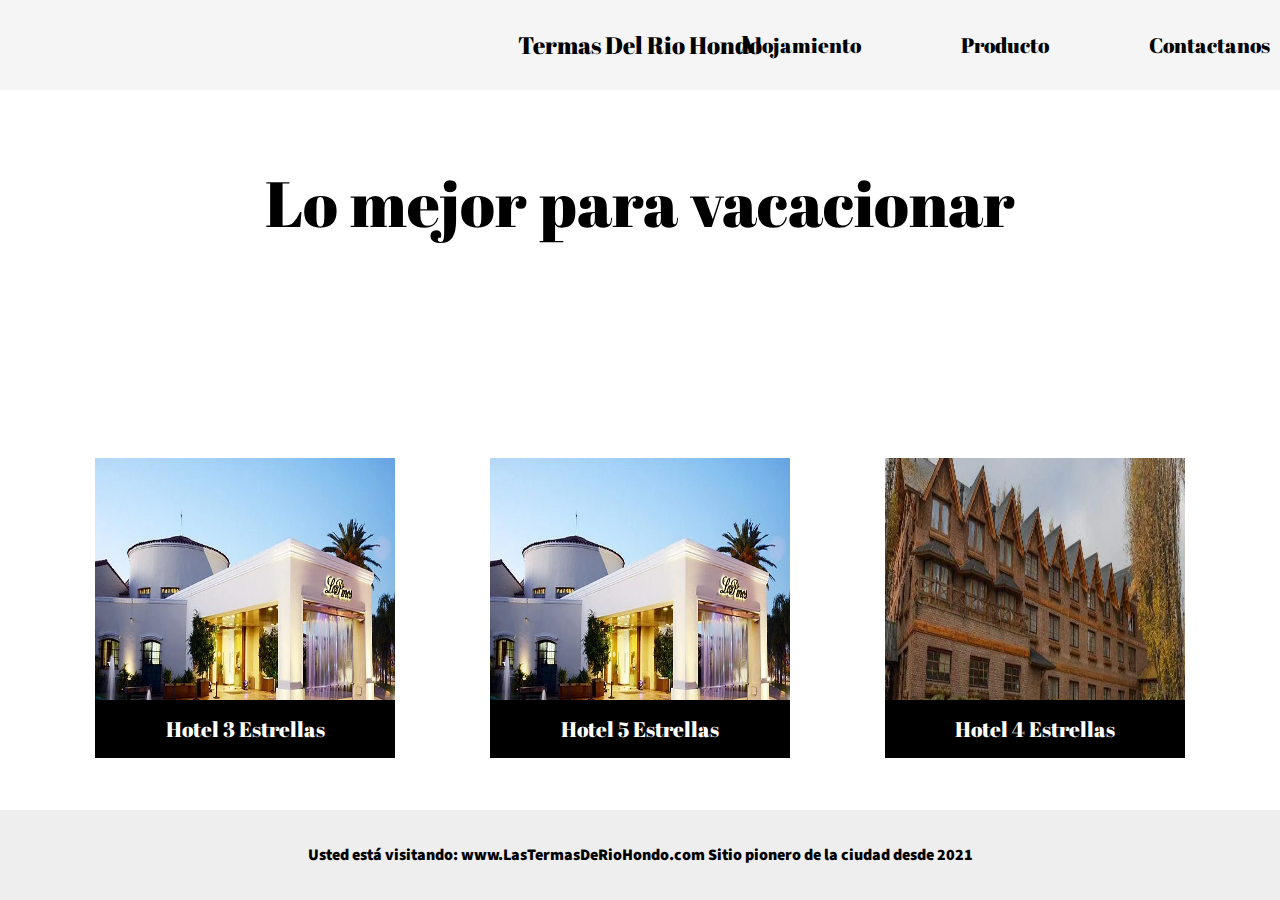
==== chief/index.html @ f2ddf598 "Added an index.html and style.css to the chief folder" ====
<!DOCTYPE html>
<html>
  <head>
    <meta charset="UTF-8" />
    <meta name="viewport" content="width=device-width" />
    <title>Index</title>
    <link rel="stylesheet" href="styles.css" type="text/css" media="screen" title="no title" charset="utf-8">
  </head>
  <body>
    <nav>
      <div class="logo-name">
        <h1>Termas Del Rio Hondo</h1>
      </div>
      <ul>
        <li><a href="">Alojamiento</a></li>
        <li><a href="">Producto</a></li>
        <li class="last"><a href="">Contactanos</a></li>
      </ul>
    </nav>
    <div class="container">
     <div class="first child-box">
            <h2>Lo mejor para vacacionar</h2>
     </div> 
     <div class="second child-box">
               <div class="item">
                                                                  <a href=""><img src="image/pinosResort.webp" alt="alt"/></a>

                  <div class="box-item">
                   <a href="">Hotel 3 Estrellas</a> 
                 
                  </div>
               </div>
               <div class="item">
                                                 <a href=""><img src="image/pinosResort.webp" alt="alt"/></a>
                  <div class="box-item">
                      <a href="">Hotel 5 Estrellas</a> 
                  </div>
               </div>
               <div class="item">
                                <a href=""><img src="image/alamos.webp" alt="alt"/></a>
                  <div class="box-item">
                      <a href="">Hotel 4 Estrellas</a> 
                  </div>
               </div>
     </div>
    </div>
    <div class="footer">
      <p>
      Usted está visitando: www.LasTermasDeRioHondo.com Sitio pionero de la ciudad desde 2021
      </p>
    </div>
  </body>
</html>
---- chief/styles.css ----
@import url('https://fonts.googleapis.com/css2?family=Abril+Fatface&family=Roboto:wght@300&family=Source+Sans+Pro:wght@300&display=swap');

* {
    margin:0;
    padding:0;
    box-sizing:border-box;
    font-size:16px; 
    font-family: 'Abril Fatface', cursive;
    text-decoration:none;
    list-style:none;
}

body {
max-width:100%;
height:100vh;
position:relative;
}

nav {
position:absolute;
top:0;
left:0;
right:0;
}

nav ul {
height:10vh;
background-color:whitesmoke;
display:flex;
flex-flow:row wrap;
justify-content:end;
align-items:center;
gap:100px;
}
nav ul li a {
font-size:1.3rem;
color:black;
}
nav ul li a:hover {
border-bottom:3px solid black;
}
nav ul .last {
margin-right:10px;
}


nav .logo-name {
    padding:10px;
    position:absolute;
    top:50%;
    left:50%;
    transform:translate(-50%,-50%);
}
nav .logo-name h1 {
font-size:1.5rem;
font-weight:300;
}

.container {
max-width:100%;
height:90vh;
display:flex;
flex-flow:row wrap;
}

.container .child-box {
flex-basis:100%;
height:50%;
}

.container .first {
display:flex;
justify-content:center;
align-items:center;
}

.container .first h2 {
font-size:4rem;
font-weight:100;
}

.container .second {
display:flex;
justify-content:space-evenly;
align-items:center;
}

.container .second .item {
width:300px; 
height:300px;
position:relative;
}
.container .second .item:hover{
border:2px solid black;
}

.container .second .item .box-item {
padding:15px;
position:absolute;
bottom:0;
right:0;
left:0;
background-color:black;
text-align:center;
}
.box-item a {
color:white;
font-size:1.3rem;
}

.box-item a:hover{
color:white;
}
.item img {
width:100%;
height:100%;
object-fit:fill;
}

.footer {
max-width:100%;
height:10vh;
background-color:#eee;
display:flex;
justify-content:center;
align-items:center;
font-size:1.2rem;
}
.footer p {
font-family:'Source Sans Pro';
font-weight:900;

}
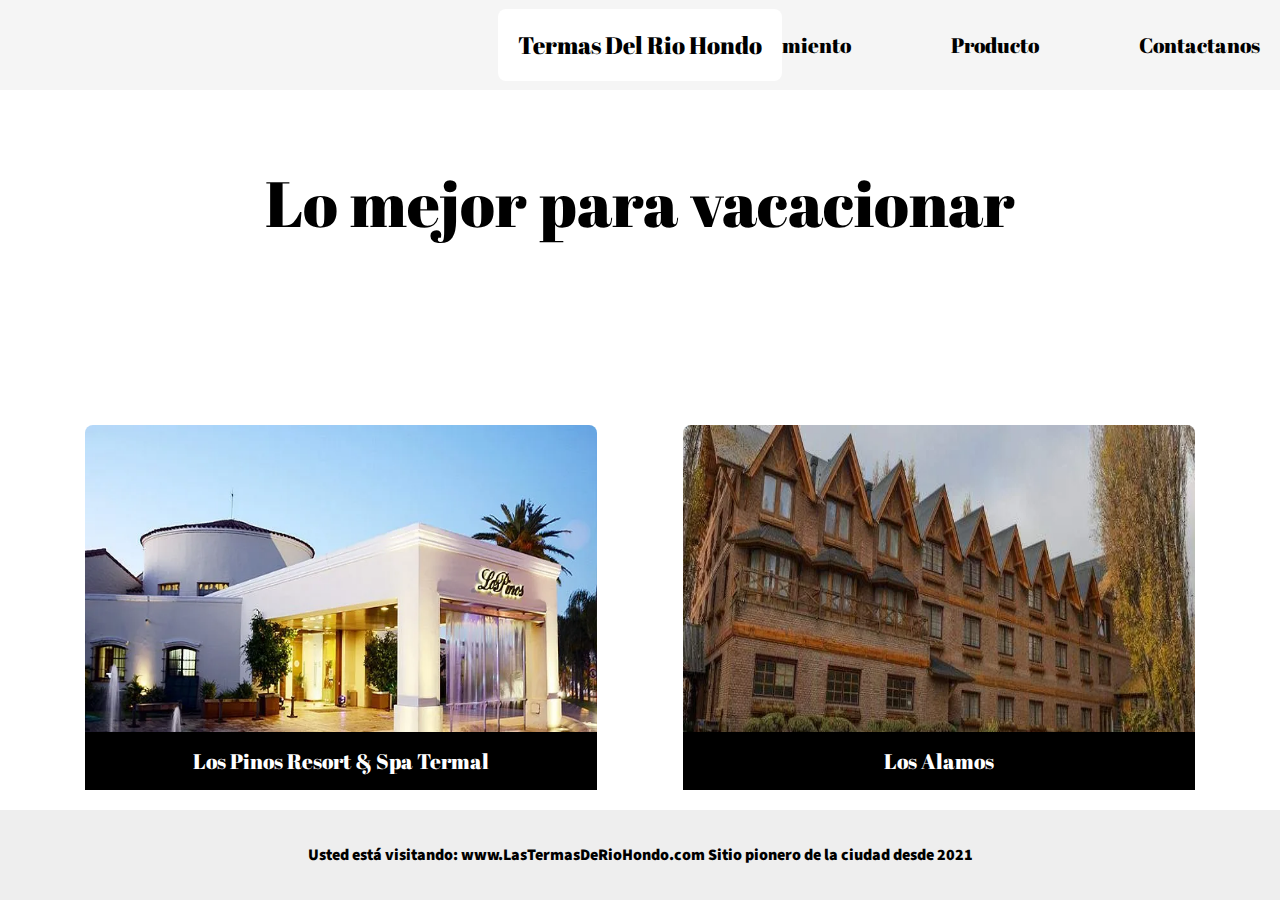
==== commit 9327105c: "Added three folder, and a html and css file" ====
--- a/chief/index.html
+++ b/chief/index.html
@@ -13,7 +13,7 @@
       </div>
       <ul>
         <li><a href="">Alojamiento</a></li>
-        <li><a href="">Producto</a></li>
+        <li><a href="Product/index.html" target="_blank">Producto</a></li>
         <li class="last"><a href="">Contactanos</a></li>
       </ul>
     </nav>
@@ -22,24 +22,25 @@
             <h2>Lo mejor para vacacionar</h2>
      </div> 
      <div class="second child-box">
-               <div class="item">
-                                                                  <a href=""><img src="image/pinosResort.webp" alt="alt"/></a>
+       <!--                <div class="item">
+                            <img src="image/pinosResort.webp" alt="alt"/>
 
                   <div class="box-item">
                    <a href="">Hotel 3 Estrellas</a> 
                  
                   </div>
                </div>
+                  -->
                <div class="item">
-                                                 <a href=""><img src="image/pinosResort.webp" alt="alt"/></a>
+                                <img src="image/pinosResort.webp" alt="alt"/>
                   <div class="box-item">
-                      <a href="">Hotel 5 Estrellas</a> 
+                    <a href="Product/index.html" target="_blank">Los Pinos Resort & Spa Termal</a>
                   </div>
                </div>
                <div class="item">
-                                <a href=""><img src="image/alamos.webp" alt="alt"/></a>
+                 <img src="image/alamos.webp" alt="alt"/>
                   <div class="box-item">
-                      <a href="">Hotel 4 Estrellas</a> 
+                      <a href="Product/index.html" target="_blank">Los Alamos</a> 
                   </div>
                </div>
      </div>
--- a/chief/styles.css
+++ b/chief/styles.css
@@ -40,7 +40,7 @@
 border-bottom:3px solid black;
 }
 nav ul .last {
-margin-right:10px;
+margin-right:20px;
 }
 
 
@@ -54,6 +54,9 @@
 nav .logo-name h1 {
 font-size:1.5rem;
 font-weight:300;
+background-color:white;
+padding:20px;
+border-radius:0.5rem;
 }
 
 .container {
@@ -86,9 +89,11 @@
 }
 
 .container .second .item {
-width:300px; 
-height:300px;
+width:40%; 
+height:90%;
 position:relative;
+overflow:hidden;
+border-radius:0.5rem 0.5rem 0 0;
 }
 .container .second .item:hover{
 border:2px solid black;
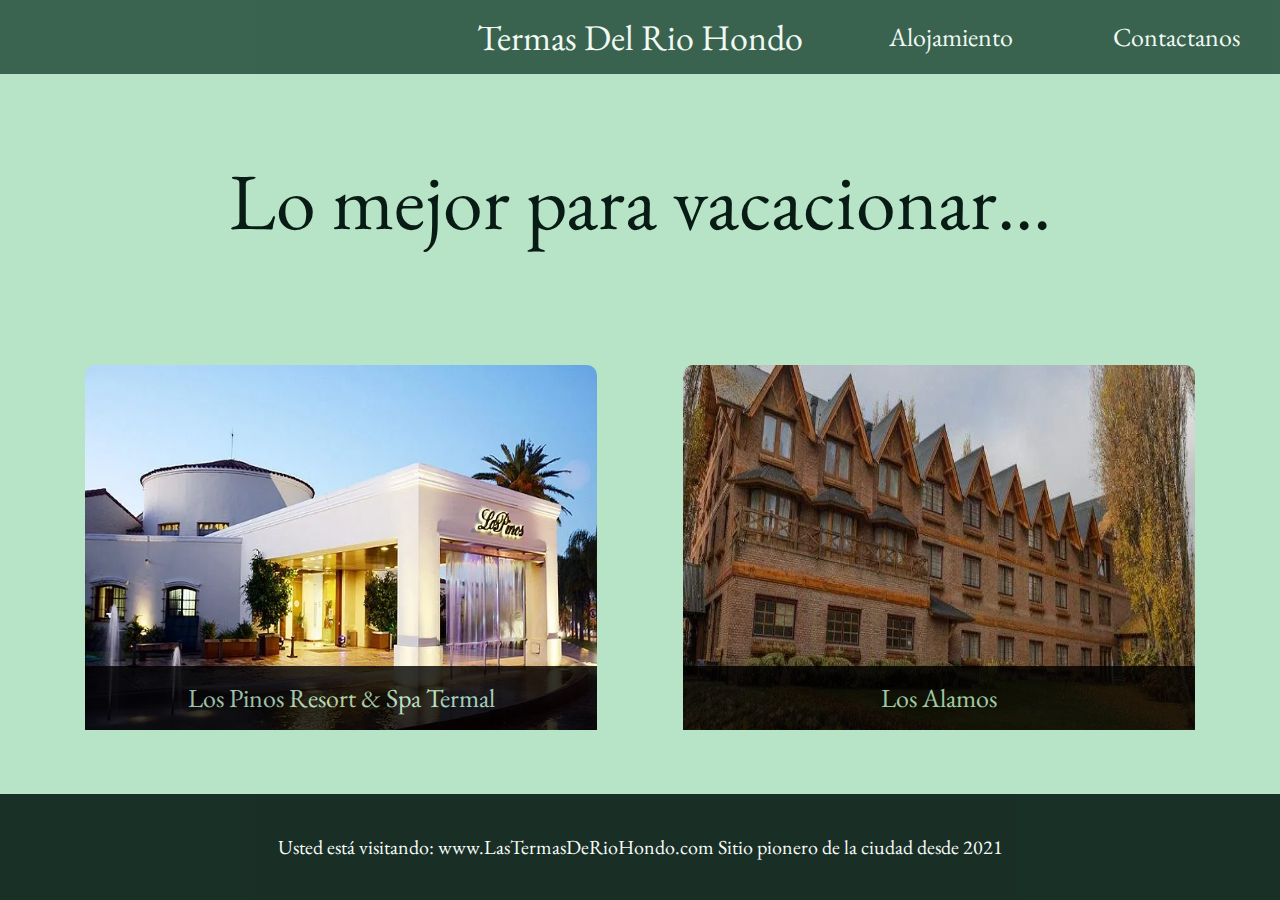
==== commit 2646db0d: "Edited some files" ====
--- a/chief/index.html
+++ b/chief/index.html
@@ -12,25 +12,15 @@
         <h1>Termas Del Rio Hondo</h1>
       </div>
       <ul>
-        <li><a href="">Alojamiento</a></li>
-        <li><a href="Product/index.html" target="_blank">Producto</a></li>
-        <li class="last"><a href="">Contactanos</a></li>
+        <li><a href="Product/index.html" target="_blank">Alojamiento</a></li>
+        <li class="last"><a href="ContactUs/index.html">Contactanos</a></li>
       </ul>
     </nav>
     <div class="container">
      <div class="first child-box">
-            <h2>Lo mejor para vacacionar</h2>
+            <h2>Lo mejor para vacacionar...</h2>
      </div> 
      <div class="second child-box">
-       <!--                <div class="item">
-                            <img src="image/pinosResort.webp" alt="alt"/>
-
-                  <div class="box-item">
-                   <a href="">Hotel 3 Estrellas</a> 
-                 
-                  </div>
-               </div>
-                  -->
                <div class="item">
                                 <img src="image/pinosResort.webp" alt="alt"/>
                   <div class="box-item">
--- a/chief/styles.css
+++ b/chief/styles.css
@@ -1,19 +1,19 @@
-@import url('https://fonts.googleapis.com/css2?family=Abril+Fatface&family=Roboto:wght@300&family=Source+Sans+Pro:wght@300&display=swap');
+@import url('https://fonts.googleapis.com/css2?family=Abril+Fatface&family=EB+Garamond:ital@1&family=Lobster&family=Roboto:wght@300&family=Source+Sans+Pro:wght@300&display=swap');
 
-* {
-    margin:0;
-    padding:0;
-    box-sizing:border-box;
-    font-size:16px; 
-    font-family: 'Abril Fatface', cursive;
-    text-decoration:none;
-    list-style:none;
+*{
+padding:0;
+margin:0;
+text-decoration:none;
+list-style:none;
+font-family:'EB Garamond', serif;
+font-size:20px;
 }
 
 body {
 max-width:100%;
 height:100vh;
 position:relative;
+background-color:#b7e4c7;
 }
 
 nav {
@@ -21,11 +21,13 @@
 top:0;
 left:0;
 right:0;
+padding:10px;
+opacity:0.8;
+background-color:#1b4332;
 }
 
 nav ul {
-height:10vh;
-background-color:whitesmoke;
+padding:10px;
 display:flex;
 flex-flow:row wrap;
 justify-content:end;
@@ -34,10 +36,10 @@
 }
 nav ul li a {
 font-size:1.3rem;
-color:black;
+color:#ffffff;
 }
 nav ul li a:hover {
-border-bottom:3px solid black;
+border-bottom:1px solid #ffffff;
 }
 nav ul .last {
 margin-right:20px;
@@ -45,18 +47,15 @@
 
 
 nav .logo-name {
-    padding:10px;
     position:absolute;
     top:50%;
     left:50%;
     transform:translate(-50%,-50%);
 }
 nav .logo-name h1 {
-font-size:1.5rem;
+font-size:1.8rem;
 font-weight:300;
-background-color:white;
-padding:20px;
-border-radius:0.5rem;
+color:#ffffff;
 }
 
 .container {
@@ -80,6 +79,8 @@
 .container .first h2 {
 font-size:4rem;
 font-weight:100;
+padding-bottom:5px;
+color:#081c15;
 }
 
 .container .second {
@@ -92,11 +93,13 @@
 width:40%; 
 height:90%;
 position:relative;
+margin-bottom:120px;
 overflow:hidden;
 border-radius:0.5rem 0.5rem 0 0;
 }
 .container .second .item:hover{
-border:2px solid black;
+box-sizing:border-box;
+border:2px solid #ffffff;
 }
 
 .container .second .item .box-item {
@@ -107,9 +110,10 @@
 left:0;
 background-color:black;
 text-align:center;
+opacity:0.8;
 }
 .box-item a {
-color:white;
+color:#b7e4c7;
 font-size:1.3rem;
 }
 
@@ -123,16 +127,20 @@
 }
 
 .footer {
-max-width:100%;
-height:10vh;
-background-color:#eee;
+position:absolute;
+opacity:0.9;
+padding:40px;
+bottom:0;
+background-color:#081c15;
+left:0;
+right:0;
+color:white;
 display:flex;
 justify-content:center;
 align-items:center;
-font-size:1.2rem;
+
 }
 .footer p {
-font-family:'Source Sans Pro';
-font-weight:900;
-
+font-family:'EB Garamond', serif;
+color:white;
 }
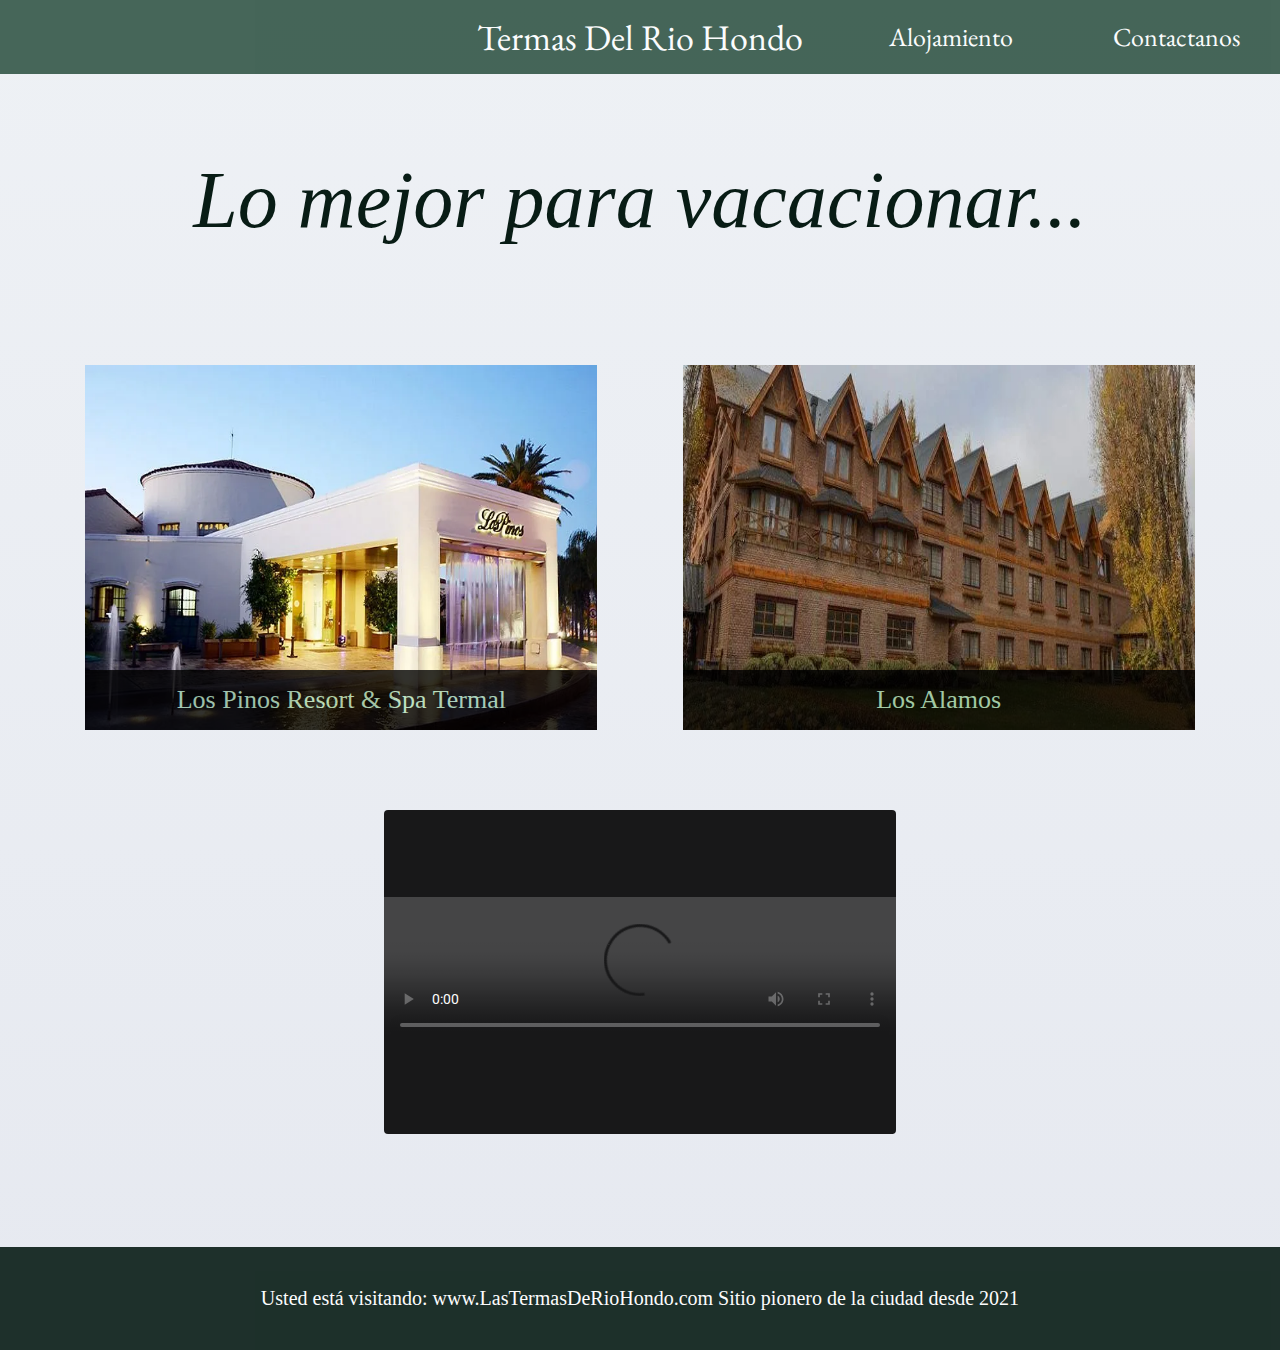
==== commit 177c618f: "Added some images and modified ihtml and css" ====
--- a/chief/index.html
+++ b/chief/index.html
@@ -28,11 +28,17 @@
                   </div>
                </div>
                <div class="item">
-                 <img src="image/alamos.webp" alt="alt"/>
+                 <img src="image/alamos.webp" alt="alt" id="myImage"/>
                   <div class="box-item">
                       <a href="Product/index.html" target="_blank">Los Alamos</a> 
                   </div>
                </div>
+     </div>
+     <div class="video">
+       <video controls autoplay="autoplay">
+         <source src="video/hotel.mp4" type="video/mp4">
+      </video>
+
      </div>
     </div>
     <div class="footer">
--- a/chief/styles.css
+++ b/chief/styles.css
@@ -5,15 +5,15 @@
 margin:0;
 text-decoration:none;
 list-style:none;
-font-family:'EB Garamond', serif;
 font-size:20px;
 }
 
 body {
 max-width:100%;
-height:100vh;
+height:150vh;
 position:relative;
-background-color:#b7e4c7;
+background-image: linear-gradient(to top, #e6e9f0 0%, #eef1f5 100%);
+
 }
 
 nav {
@@ -37,6 +37,7 @@
 nav ul li a {
 font-size:1.3rem;
 color:#ffffff;
+font-family:'EB Garamond', serif;
 }
 nav ul li a:hover {
 border-bottom:1px solid #ffffff;
@@ -56,6 +57,8 @@
 font-size:1.8rem;
 font-weight:300;
 color:#ffffff;
+font-family:'EB Garamond', serif;
+
 }
 
 .container {
@@ -81,6 +84,7 @@
 font-weight:100;
 padding-bottom:5px;
 color:#081c15;
+font-style:italic;
 }
 
 .container .second {
@@ -95,11 +99,13 @@
 position:relative;
 margin-bottom:120px;
 overflow:hidden;
-border-radius:0.5rem 0.5rem 0 0;
+transition:all .5s;
 }
 .container .second .item:hover{
 box-sizing:border-box;
 border:2px solid #ffffff;
+border-radius:25px;
+transform:scale(1.1);
 }
 
 .container .second .item .box-item {
@@ -126,6 +132,22 @@
 object-fit:fill;
 }
 
+.video {
+width:40%;
+height:40%;
+margin:auto;
+background:black;
+border-radius:.2rem;
+display:flex;
+justify-content:center;
+align-items:center;
+opacity:0.9;
+}
+.video video {
+    width:100%;
+    max-width:100%;
+}
+
 .footer {
 position:absolute;
 opacity:0.9;
@@ -138,9 +160,7 @@
 display:flex;
 justify-content:center;
 align-items:center;
-
 }
 .footer p {
-font-family:'EB Garamond', serif;
 color:white;
 }
